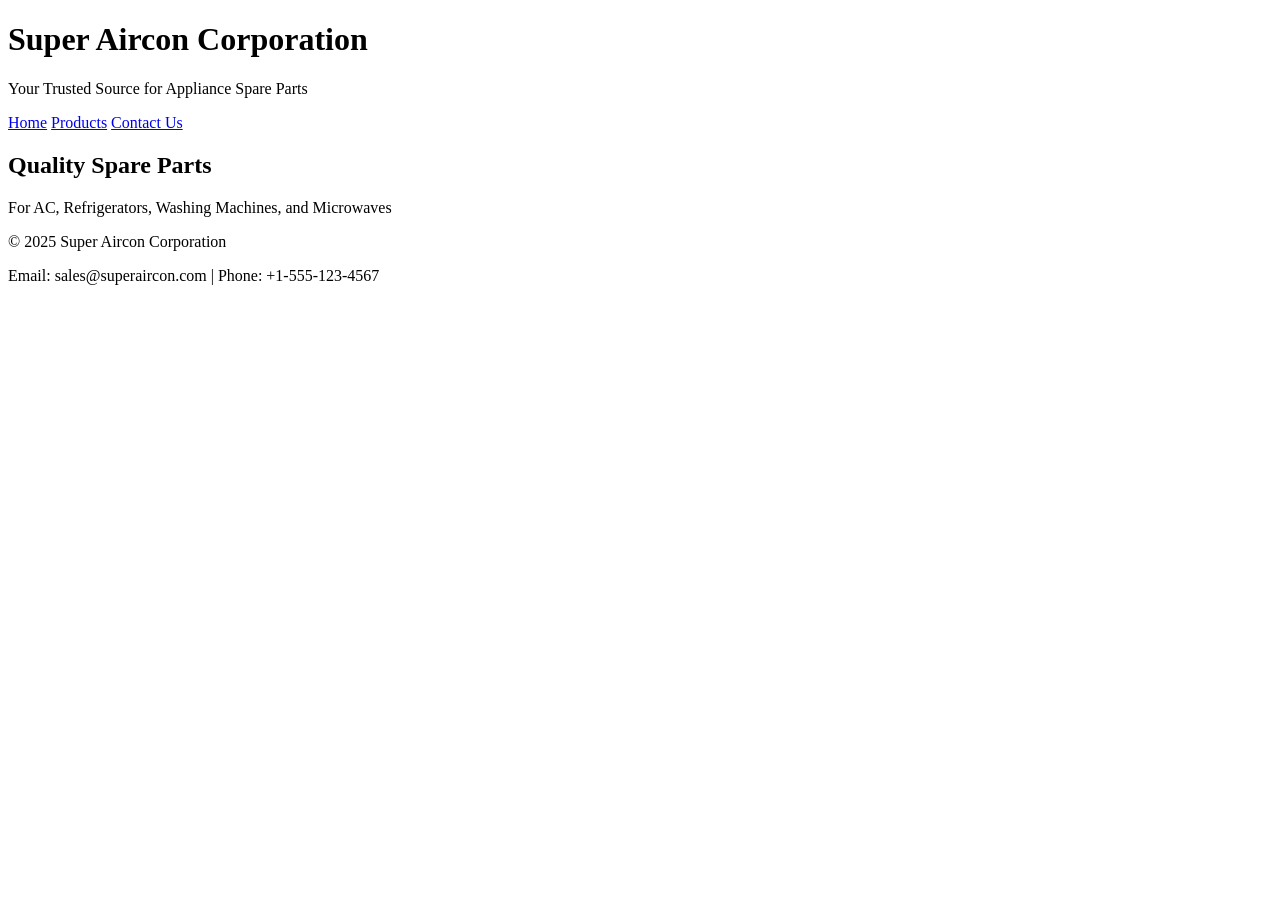
==== index.html @ 84b02384 "Updates" ====
<!DOCTYPE html>
<html lang="en">
<head>
    <meta charset="UTF-8">
    <meta name="viewport" content="width=device-width, initial-scale=1.0">
    <title>Super Aircon Corporation</title>
  <script type="module" crossorigin src="/super-aircon-site.github.io/assets/index-DVr6HiDT.js"></script>
  <link rel="stylesheet" crossorigin href="/super-aircon-site.github.io/assets/index-CyghDQij.css">
</head>
<body>
    <header>
        <h1>Super Aircon Corporation</h1>
        <p>Your Trusted Source for Appliance Spare Parts</p>
        <nav>
            <a href="/">Home</a>
            <a href="/products">Products</a>
            <a href="/contact">Contact Us</a>
        </nav>
    </header>

    <section class="hero">
        <h2>Quality Spare Parts</h2>
        <p>For AC, Refrigerators, Washing Machines, and Microwaves</p>
    </section>

    <footer>
        <p>© 2025 Super Aircon Corporation</p>
        <p>Email: sales@superaircon.com | Phone: +1-555-123-4567</p>
    </footer>

</body>
</html>
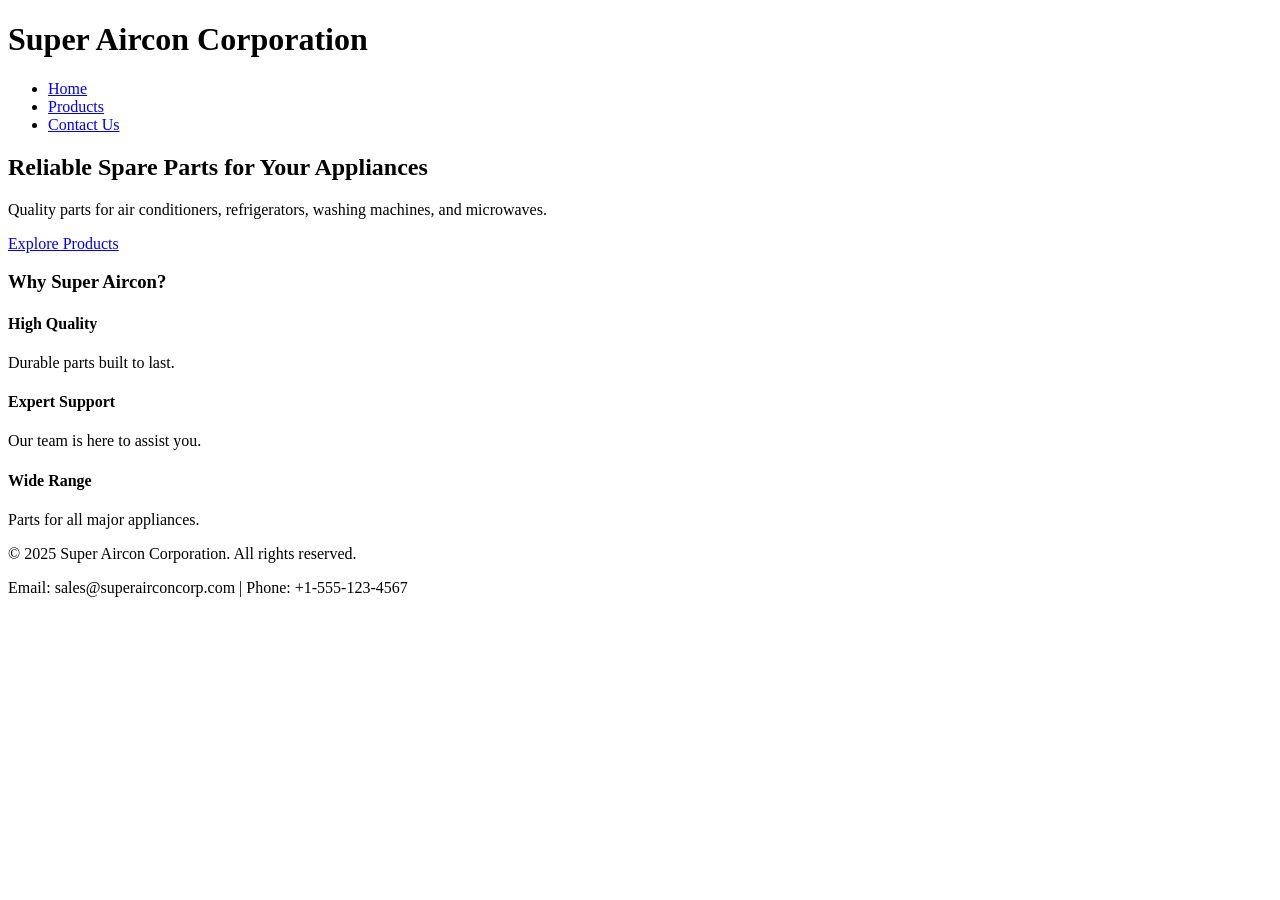
==== commit 08e7a4ba: "Updates" ====
--- a/index.html
+++ b/index.html
@@ -3,29 +3,58 @@
 <head>
     <meta charset="UTF-8">
     <meta name="viewport" content="width=device-width, initial-scale=1.0">
-    <title>Super Aircon Corporation</title>
-  <script type="module" crossorigin src="/super-aircon-site.github.io/assets/index-DVr6HiDT.js"></script>
-  <link rel="stylesheet" crossorigin href="/super-aircon-site.github.io/assets/index-CyghDQij.css">
+    <title>Super Aircon Corporation - Appliance Spare Parts</title>
+    <link href="https://fonts.googleapis.com/css2?family=Roboto:wght@400;700&display=swap" rel="stylesheet">
+  <script type="module" crossorigin src="/superairconcorp.com/assets/index-TbvDTVwi.js"></script>
+  <link rel="stylesheet" crossorigin href="/superairconcorp.com/assets/index-DCAvRgnw.css">
 </head>
 <body>
     <header>
-        <h1>Super Aircon Corporation</h1>
-        <p>Your Trusted Source for Appliance Spare Parts</p>
-        <nav>
-            <a href="/">Home</a>
-            <a href="/products">Products</a>
-            <a href="/contact">Contact Us</a>
-        </nav>
+        <div class="container">
+            <h1 class="logo">Super Aircon Corporation</h1>
+            <nav>
+                <ul>
+                    <li><a href="/">Home</a></li>
+                    <li><a href="/products.html">Products</a></li>
+                    <li><a href="/contact.html">Contact Us</a></li>
+                </ul>
+            </nav>
+        </div>
     </header>
 
     <section class="hero">
-        <h2>Quality Spare Parts</h2>
-        <p>For AC, Refrigerators, Washing Machines, and Microwaves</p>
+        <div class="container">
+            <h2>Reliable Spare Parts for Your Appliances</h2>
+            <p>Quality parts for air conditioners, refrigerators, washing machines, and microwaves.</p>
+            <a href="/products.html" class="cta">Explore Products</a>
+        </div>
+    </section>
+
+    <section class="features">
+        <div class="container">
+            <h3>Why Super Aircon?</h3>
+            <div class="feature-grid">
+                <div class="feature-item">
+                    <h4>High Quality</h4>
+                    <p>Durable parts built to last.</p>
+                </div>
+                <div class="feature-item">
+                    <h4>Expert Support</h4>
+                    <p>Our team is here to assist you.</p>
+                </div>
+                <div class="feature-item">
+                    <h4>Wide Range</h4>
+                    <p>Parts for all major appliances.</p>
+                </div>
+            </div>
+        </div>
     </section>
 
     <footer>
-        <p>© 2025 Super Aircon Corporation</p>
-        <p>Email: sales@superaircon.com | Phone: +1-555-123-4567</p>
+        <div class="container">
+            <p>&copy; 2025 Super Aircon Corporation. All rights reserved.</p>
+            <p>Email: sales@superairconcorp.com | Phone: +1-555-123-4567</p>
+        </div>
     </footer>
 
 </body>
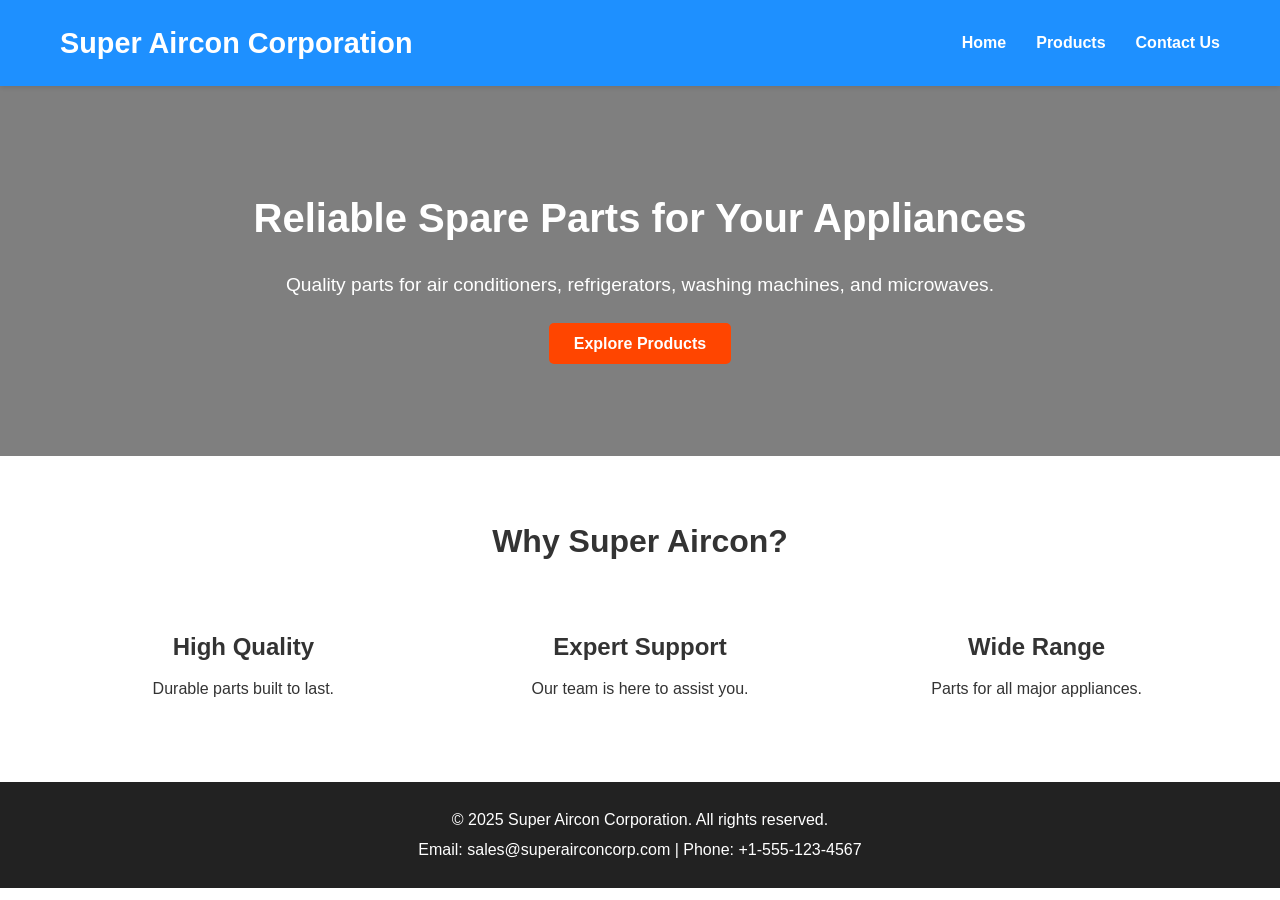
==== commit 5a49d14a: "Updates" ====
--- a/index.html
+++ b/index.html
@@ -4,9 +4,10 @@
     <meta charset="UTF-8">
     <meta name="viewport" content="width=device-width, initial-scale=1.0">
     <title>Super Aircon Corporation - Appliance Spare Parts</title>
+    <!-- <link rel="stylesheet" href="./style.css"> -->
     <link href="https://fonts.googleapis.com/css2?family=Roboto:wght@400;700&display=swap" rel="stylesheet">
-  <script type="module" crossorigin src="/superairconcorp.com/assets/index-TbvDTVwi.js"></script>
-  <link rel="stylesheet" crossorigin href="/superairconcorp.com/assets/index-DCAvRgnw.css">
+  <script type="module" crossorigin src="/assets/index-TbvDTVwi.js"></script>
+  <link rel="stylesheet" crossorigin href="/assets/index-DCAvRgnw.css">
 </head>
 <body>
     <header>
--- a/assets/index-DCAvRgnw.css
+++ b/assets/index-DCAvRgnw.css
@@ -0,0 +1 @@
+*{margin:0;padding:0;box-sizing:border-box}body{font-family:Roboto,sans-serif;line-height:1.6;color:#333}.container{max-width:1200px;margin:0 auto;padding:0 20px}header{background-color:#1e90ff;padding:20px 0;box-shadow:0 2px 5px #0000001a}header .container{display:flex;justify-content:space-between;align-items:center}.logo{font-size:1.8em;color:#fff}nav ul{list-style:none;display:flex}nav ul li{margin-left:30px}nav ul li a{color:#fff;text-decoration:none;font-weight:700;transition:color .3s}nav ul li a:hover{color:#ffeb3b}.hero{background:linear-gradient(#00000080,#00000080),url(https://via.placeholder.com/1200x400?text=Appliances);background-size:cover;color:#fff;text-align:center;padding:100px 20px}.hero h2{font-size:2.5em;margin-bottom:20px}.hero p{font-size:1.2em;margin-bottom:30px}.cta{background-color:#ff4500;color:#fff;padding:12px 25px;text-decoration:none;border-radius:5px;font-weight:700;transition:background-color .3s}.cta:hover{background-color:#e63900}.features{padding:60px 20px;text-align:center}.features h3{font-size:2em;margin-bottom:40px}.feature-grid{display:grid;grid-template-columns:repeat(auto-fit,minmax(250px,1fr));gap:30px}.feature-item{padding:20px}.feature-item h4{font-size:1.5em;margin-bottom:10px}.products{padding:60px 20px;text-align:center}.products h2{font-size:2em;margin-bottom:40px}.product-grid{display:grid;grid-template-columns:repeat(auto-fit,minmax(250px,1fr));gap:30px}.product-item img{width:100%;height:auto;border-radius:5px}.product-item h3{font-size:1.3em;margin:15px 0 10px}.contact-call{margin-top:40px;font-size:1.1em}.contact{padding:60px 20px;text-align:center}.contact h2{font-size:2em;margin-bottom:20px}.contact-info{margin-top:30px}.contact-info p{margin:10px 0}footer{background-color:#222;color:#fff;padding:20px 0;text-align:center}footer p{margin:5px 0}@media (max-width: 768px){header .container{flex-direction:column;text-align:center}nav ul{margin-top:20px;flex-direction:column}nav ul li{margin:10px 0}.hero h2{font-size:1.8em}.hero p{font-size:1em}}
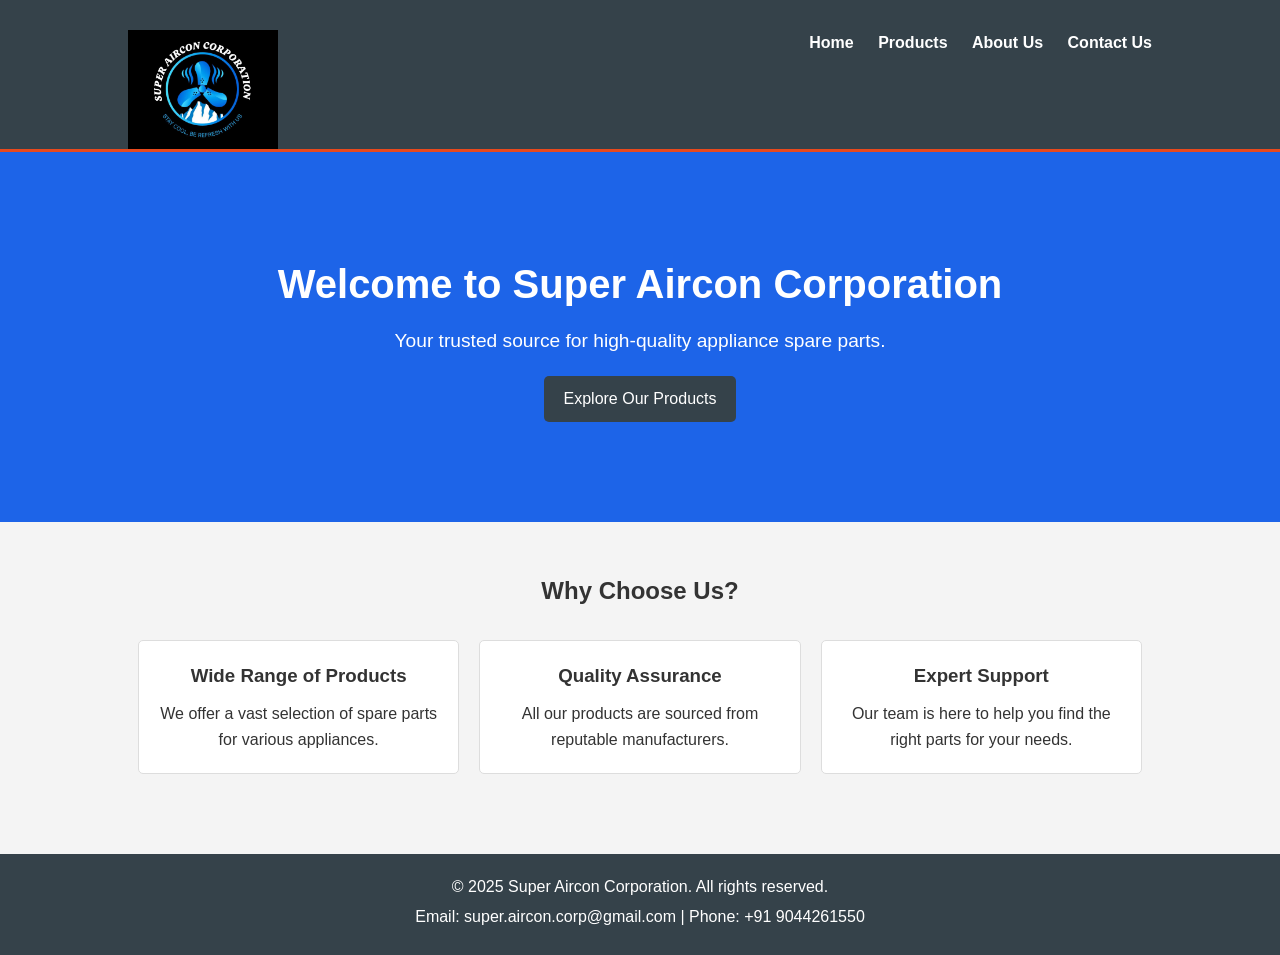
==== commit 08a6736e: "Updates" ====
--- a/index.html
+++ b/index.html
@@ -3,21 +3,19 @@
 <head>
     <meta charset="UTF-8">
     <meta name="viewport" content="width=device-width, initial-scale=1.0">
-    <title>Super Aircon Corporation - Appliance Spare Parts</title>
-    <!-- <link rel="stylesheet" href="./style.css"> -->
-    <link href="https://fonts.googleapis.com/css2?family=Roboto:wght@400;700&display=swap" rel="stylesheet">
-  <script type="module" crossorigin src="/assets/index-TbvDTVwi.js"></script>
-  <link rel="stylesheet" crossorigin href="/assets/index-DCAvRgnw.css">
+    <title>Super Aircon Corporation - Home</title>
+  <link rel="stylesheet" crossorigin href="/assets/style-sG57KB3O.css">
 </head>
 <body>
     <header>
         <div class="container">
-            <h1 class="logo">Super Aircon Corporation</h1>
+            <img src="/assets/logo-BP4ROMkZ.jpg" alt="Super Aircon Corporation Logo" class="logo">
             <nav>
                 <ul>
-                    <li><a href="/">Home</a></li>
-                    <li><a href="/products.html">Products</a></li>
-                    <li><a href="/contact.html">Contact Us</a></li>
+                    <li><a href="index.html">Home</a></li>
+                    <li><a href="products.html">Products</a></li>
+                    <li><a href="about.html">About Us</a></li>
+                    <li><a href="contact.html">Contact Us</a></li>
                 </ul>
             </nav>
         </div>
@@ -25,27 +23,27 @@
 
     <section class="hero">
         <div class="container">
-            <h2>Reliable Spare Parts for Your Appliances</h2>
-            <p>Quality parts for air conditioners, refrigerators, washing machines, and microwaves.</p>
-            <a href="/products.html" class="cta">Explore Products</a>
+            <h1>Welcome to Super Aircon Corporation</h1>
+            <p>Your trusted source for high-quality appliance spare parts.</p>
+            <a href="products.html" class="cta-button">Explore Our Products</a>
         </div>
     </section>
 
     <section class="features">
         <div class="container">
-            <h3>Why Super Aircon?</h3>
+            <h2>Why Choose Us?</h2>
             <div class="feature-grid">
                 <div class="feature-item">
-                    <h4>High Quality</h4>
-                    <p>Durable parts built to last.</p>
+                    <h3>Wide Range of Products</h3>
+                    <p>We offer a vast selection of spare parts for various appliances.</p>
                 </div>
                 <div class="feature-item">
-                    <h4>Expert Support</h4>
-                    <p>Our team is here to assist you.</p>
+                    <h3>Quality Assurance</h3>
+                    <p>All our products are sourced from reputable manufacturers.</p>
                 </div>
                 <div class="feature-item">
-                    <h4>Wide Range</h4>
-                    <p>Parts for all major appliances.</p>
+                    <h3>Expert Support</h3>
+                    <p>Our team is here to help you find the right parts for your needs.</p>
                 </div>
             </div>
         </div>
@@ -54,9 +52,10 @@
     <footer>
         <div class="container">
             <p>&copy; 2025 Super Aircon Corporation. All rights reserved.</p>
-            <p>Email: sales@superairconcorp.com | Phone: +1-555-123-4567</p>
+            <p>Email: super.aircon.corp@gmail.com | Phone: +91 9044261550</p>
         </div>
     </footer>
 
+    <script src="main.js"></script>
 </body>
 </html>
--- a/assets/style-sG57KB3O.css
+++ b/assets/style-sG57KB3O.css
@@ -0,0 +1 @@
+*{margin:0;padding:0;box-sizing:border-box}body{font-family:Arial,sans-serif;line-height:1.6;background-color:#f4f4f4;color:#333}.container{width:80%;margin:auto;overflow:hidden}header{background:#35424a;color:#fff;padding-top:20px;min-height:70px;border-bottom:#e8491d 3px solid}header .logo{width:150px;height:auto;float:left;display:inline-block;margin-top:10px}header nav{float:right;margin-top:10px}header nav ul{list-style:none}header nav ul li{display:inline;margin-left:20px}header nav ul li a{color:#fff;text-decoration:none;font-weight:700}header nav ul li a:hover{color:#e8491d}.hero{background:#1d64e8;color:#fff;padding:100px 0;text-align:center}.hero h1{margin-bottom:10px;font-size:2.5em}.hero p{font-size:1.2em}.cta-button{display:inline-block;padding:10px 20px;background:#35424a;color:#fff;text-decoration:none;border-radius:5px;margin-top:20px}.cta-button:hover{background:#e8491d}.features{padding:50px 0;text-align:center}.features h2{margin-bottom:20px}.feature-grid{display:flex;justify-content:space-around;flex-wrap:wrap}.feature-item{flex:1;padding:20px;margin:10px;background:#fff;border:1px solid #dddddd;border-radius:5px}.feature-item h3{margin-bottom:10px}.products{padding:50px 0}.product-grid{display:flex;justify-content:space-around;flex-wrap:wrap}.product-item{flex:1;padding:20px;margin:10px;background:#fff;border:1px solid #dddddd;border-radius:5px;text-align:center}.product-item img{max-width:100%;height:auto;margin-bottom:10px}.product-item h3{margin-bottom:10px}.product-item p{color:#666}.about{padding:50px 0}.about h1{text-align:center;margin-bottom:20px}.about p{margin-bottom:20px}.contact{padding:50px 0}.contact h1,.contact-info{text-align:center;margin-bottom:20px}.contact-info p{margin-bottom:10px}.contact-form{max-width:600px;margin:0 auto}.contact-form label{display:block;margin-bottom:5px}.contact-form input,.contact-form textarea{width:100%;padding:10px;margin-bottom:20px;border:1px solid #dddddd;border-radius:5px}.contact-form button{display:inline-block;padding:10px 20px;background:#35424a;color:#fff;text-decoration:none;border:none;border-radius:5px;cursor:pointer}.contact-form button:hover{background:#e8491d}footer{background:#35424a;color:#fff;text-align:center;padding:20px 0;margin-top:20px}footer p{margin-bottom:5px}footer a{color:#e8491d;text-decoration:none}footer a:hover{text-decoration:underline}@media (max-width: 768px){header nav{float:none;text-align:center}header nav ul{padding:0}header nav ul li{display:block;margin:0;padding:10px 0}.feature-grid,.product-grid{flex-direction:column;align-items:center}.feature-item,.product-item{width:100%;max-width:300px}}
